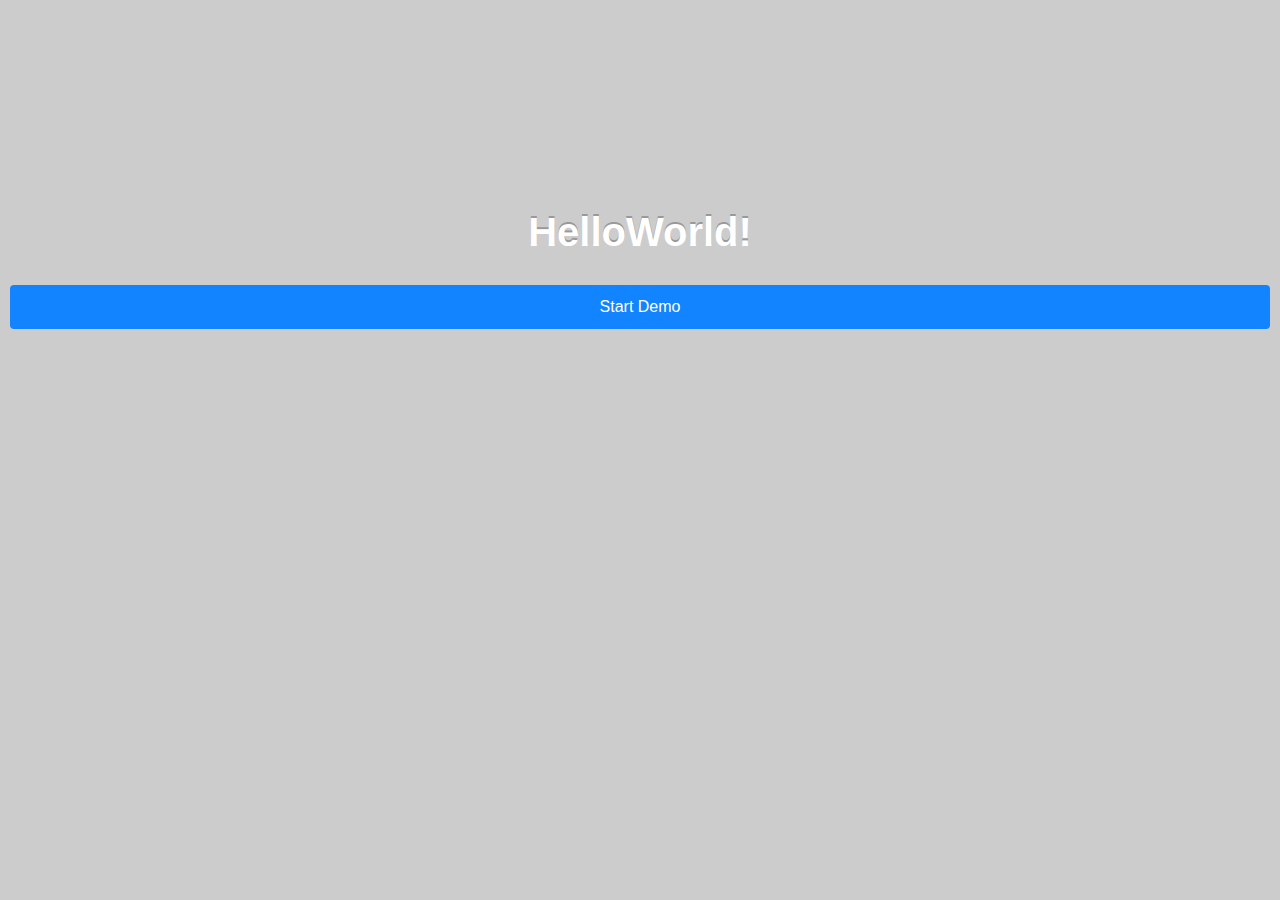
==== www/index.html @ b3d08a21 "Project's Initial Commit" ====
<!DOCTYPE HTML>
<html>
<head>
    <meta charset="utf-8">
    <meta name="viewport" content="width=device-width, height=device-height, initial-scale=1, maximum-scale=1, user-scalable=no">
    <meta http-equiv="Content-Security-Policy" content="default-src * data: gap: content: https://ssl.gstatic.com; style-src * 'unsafe-inline'; script-src * 'unsafe-inline' 'unsafe-eval'">
    <script src="components/loader.js"></script>
    <link rel="stylesheet" href="components/loader.css">
    <link rel="stylesheet" href="css/style.css">
    <script>
        // PhoneGap event handler
        document.addEventListener("deviceready", onDeviceReady, false);
        function onDeviceReady() {
            console.log("PhoneGap is ready");
        }
    </script>
</head>
<body>

    <h1>HelloWorld!</h1>
    <a class="button--large" href="phonegap-demo.html">Start Demo</a>

</body>
</html>
---- www/components/loader.css ----
/**
 * This is an auto-generated code by Monaca JS/CSS Components.
 * Please do not edit by hand.
 */

/*** <GENERATED> ***/
---- www/css/style.css ----
body {
    margin: 0;
    padding: 10px;
    background-color: #ccc;
    font-family: 'Helvetica';
}

h1 {
    text-shadow: 0 -2px 0 #999;
    text-align: center;
    font-size: 40px;
    padding: 0;
    margin: 200px 0 30px 0;
    color: white;
}

/**
 * Large Button Component
 * http://components.onsenui.io/
 */
.button--large {
  text-align: center;
  position: relative;
  display: inline-block;
  vertical-align: top;
  -webkit-box-sizing: border-box;
  -moz-box-sizing: border-box;
  box-sizing: border-box;
  -webkit-background-clip: padding-box;
  background-clip: padding-box;
  padding: 0;
  margin: 0;
  font: inherit;
  color: inherit;
  background: transparent;
  border: none;
  font-family: 'Helvetica Neue', Helvetica, sans-serif;
  -webkit-font-smoothing: antialiased;
  -moz-osx-font-smoothing: grayscale;
  font-weight: 400;
  cursor: default;
  -webkit-user-select: none;
  -moz-user-select: none;
  -ms-user-select: none;
  user-select: none;
  text-overflow: ellipsis;
  white-space: nowrap;
  overflow: hidden;
  height: auto;
  text-decoration: none;
  padding: 4px 20px;
  font-size: 16px;
  line-height: 36px;
  letter-spacing: 0;
  color: #fff;
  text-shadow: 0 1px none;
  vertical-align: middle;
  background-color: #1284ff;
  -webkit-box-shadow: none;
  box-shadow: none;
  border: none;
  -webkit-border-radius: 4px;
  border-radius: 4px;
  -webkit-transition: background-color 0.2s linear, color 0.2s linear, opacity 0.2s linear;
  -moz-transition: background-color 0.2s linear, color 0.2s linear, opacity 0.2s linear;
  -o-transition: background-color 0.2s linear, color 0.2s linear, opacity 0.2s linear;
  transition: background-color 0.2s linear, color 0.2s linear, opacity 0.2s linear;
  font-weight: 400;
  font-size: 16px;
  font-weight: 500;
  line-height: 36px;
  padding: 4px 20px;
  display: block;
  width: 100%;
}
.button--large:active {
  background-color: #1284ff;
  -webkit-box-shadow: none;
  box-shadow: none;
  color: #fff;
  -webkit-transition: none;
  -moz-transition: none;
  -o-transition: none;
  transition: none;
  opacity: 0.6;
  -webkit-transition: none;
  -moz-transition: none;
  -o-transition: none;
  transition: none;
}
.button--large:disabled {
  opacity: 0.3;
  cursor: default;
  pointer-events: none;
}
.button--large:hover {
  -webkit-transition: none;
  -moz-transition: none;
  -o-transition: none;
  transition: none;
}
.button--large:focus {
  -webkit-box-shadow: none;
  box-shadow: none;
  outline: 0;
}
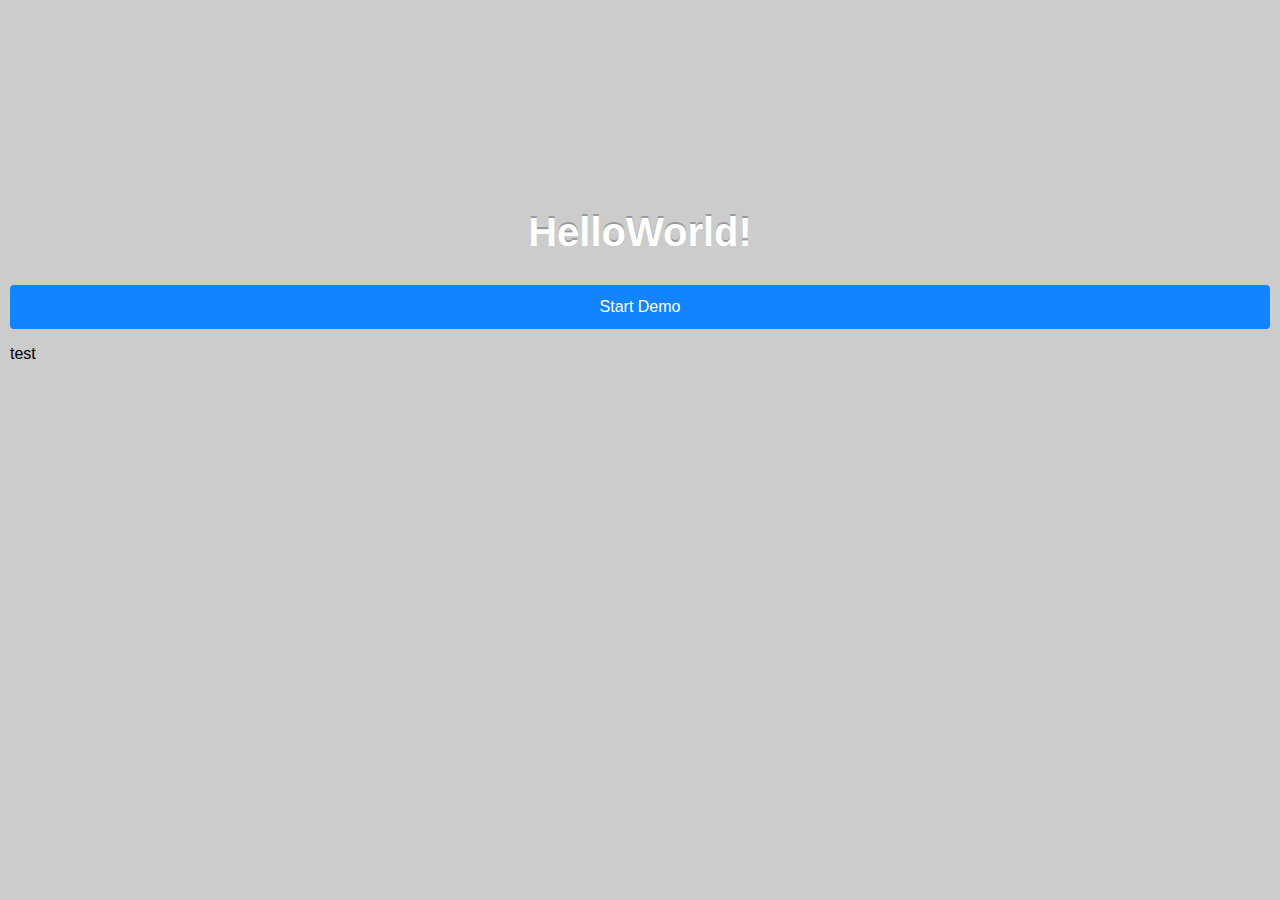
==== commit 067e840c: "テスト" ====
--- a/www/index.html
+++ b/www/index.html
@@ -19,6 +19,7 @@
 
     <h1>HelloWorld!</h1>
     <a class="button--large" href="phonegap-demo.html">Start Demo</a>
+    <p>test</p>
 
 </body>
 </html>
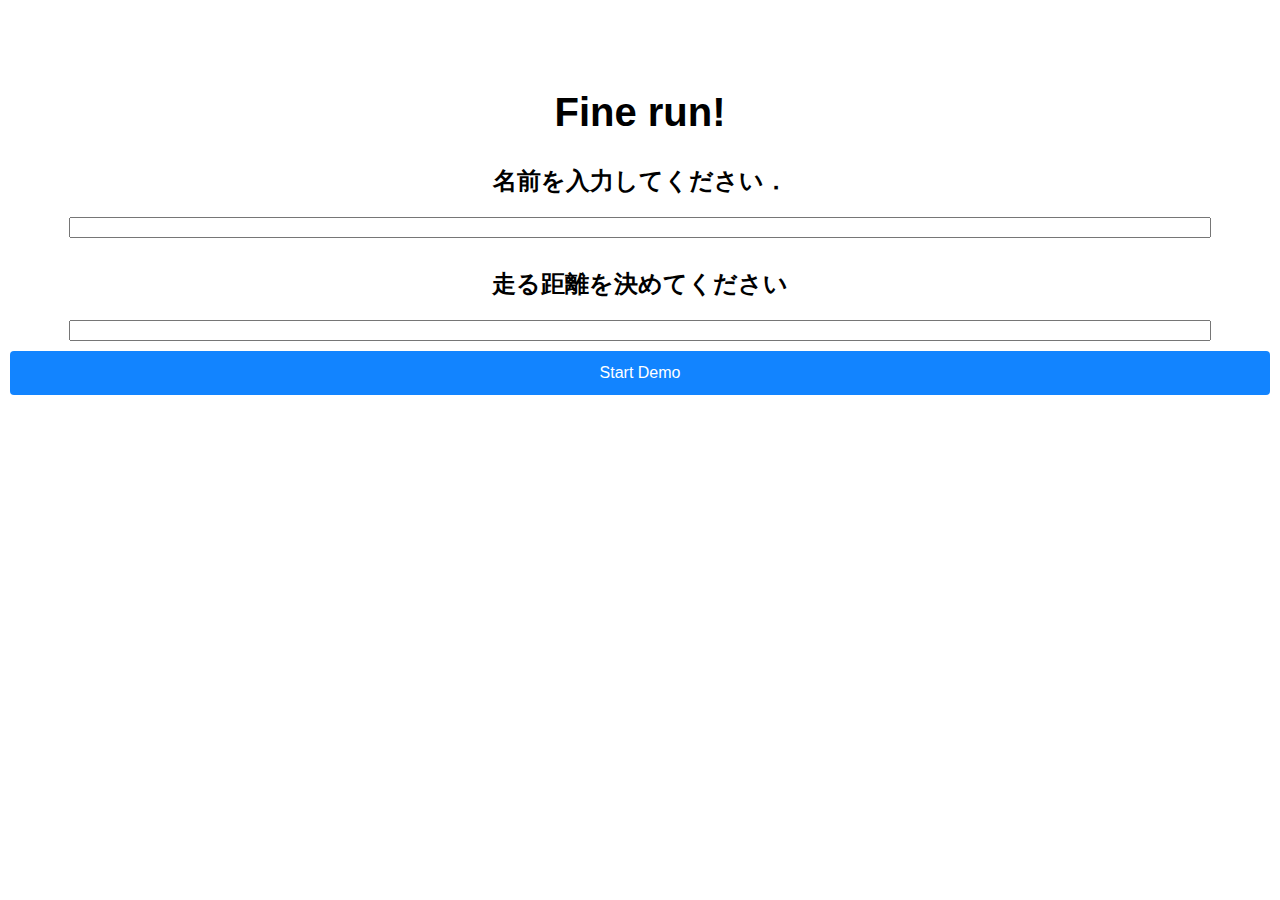
==== commit d701090e: "スタート画面の実装" ====
--- a/www/index.html
+++ b/www/index.html
@@ -1,25 +1,28 @@
-<!DOCTYPE HTML>
-<html>
-<head>
-    <meta charset="utf-8">
-    <meta name="viewport" content="width=device-width, height=device-height, initial-scale=1, maximum-scale=1, user-scalable=no">
-    <meta http-equiv="Content-Security-Policy" content="default-src * data: gap: content: https://ssl.gstatic.com; style-src * 'unsafe-inline'; script-src * 'unsafe-inline' 'unsafe-eval'">
-    <script src="components/loader.js"></script>
-    <link rel="stylesheet" href="components/loader.css">
-    <link rel="stylesheet" href="css/style.css">
-    <script>
-        // PhoneGap event handler
-        document.addEventListener("deviceready", onDeviceReady, false);
-        function onDeviceReady() {
-            console.log("PhoneGap is ready");
-        }
-    </script>
-</head>
-<body>
-
-    <h1>HelloWorld!</h1>
-    <a class="button--large" href="phonegap-demo.html">Start Demo</a>
-    <p>test</p>
-
-</body>
-</html>
+<!DOCTYPE HTML>
+<html>
+<head>
+    <meta charset="utf-8">
+    <meta name="viewport" content="width=device-width, height=device-height, initial-scale=1, maximum-scale=1, user-scalable=no">
+    <meta http-equiv="Content-Security-Policy" content="default-src * data: gap: content: https://ssl.gstatic.com; style-src * 'unsafe-inline'; script-src * 'unsafe-inline' 'unsafe-eval'">
+    <script src="components/loader.js"></script>
+    <link rel="stylesheet" href="components/loader.css">
+    <link rel="stylesheet" href="css/style.css">
+    <script>
+        // PhoneGap event handler
+        document.addEventListener("deviceready", onDeviceReady, false);
+        function onDeviceReady() {
+            console.log("PhoneGap is ready");
+        }
+    </script>
+</head>
+<body>
+
+    <h1>Fine run!</h1>
+    <h2>名前を入力してください．</h2>
+    <input type="text" class="input-text" />
+    <h2>走る距離を決めてください</h2>
+    <input type="text" class="input-text" />
+    <a class="button--large" href="#">Start Demo</a>
+
+</body>
+</html>
--- a/www/css/style.css
+++ b/www/css/style.css
@@ -1,106 +1,110 @@
-body {
-    margin: 0;
-    padding: 10px;
-    background-color: #ccc;
-    font-family: 'Helvetica';
-}
-
-h1 {
-    text-shadow: 0 -2px 0 #999;
-    text-align: center;
-    font-size: 40px;
-    padding: 0;
-    margin: 200px 0 30px 0;
-    color: white;
-}
-
-/**
- * Large Button Component
- * http://components.onsenui.io/
- */
-.button--large {
-  text-align: center;
-  position: relative;
-  display: inline-block;
-  vertical-align: top;
-  -webkit-box-sizing: border-box;
-  -moz-box-sizing: border-box;
-  box-sizing: border-box;
-  -webkit-background-clip: padding-box;
-  background-clip: padding-box;
-  padding: 0;
-  margin: 0;
-  font: inherit;
-  color: inherit;
-  background: transparent;
-  border: none;
-  font-family: 'Helvetica Neue', Helvetica, sans-serif;
-  -webkit-font-smoothing: antialiased;
-  -moz-osx-font-smoothing: grayscale;
-  font-weight: 400;
-  cursor: default;
-  -webkit-user-select: none;
-  -moz-user-select: none;
-  -ms-user-select: none;
-  user-select: none;
-  text-overflow: ellipsis;
-  white-space: nowrap;
-  overflow: hidden;
-  height: auto;
-  text-decoration: none;
-  padding: 4px 20px;
-  font-size: 16px;
-  line-height: 36px;
-  letter-spacing: 0;
-  color: #fff;
-  text-shadow: 0 1px none;
-  vertical-align: middle;
-  background-color: #1284ff;
-  -webkit-box-shadow: none;
-  box-shadow: none;
-  border: none;
-  -webkit-border-radius: 4px;
-  border-radius: 4px;
-  -webkit-transition: background-color 0.2s linear, color 0.2s linear, opacity 0.2s linear;
-  -moz-transition: background-color 0.2s linear, color 0.2s linear, opacity 0.2s linear;
-  -o-transition: background-color 0.2s linear, color 0.2s linear, opacity 0.2s linear;
-  transition: background-color 0.2s linear, color 0.2s linear, opacity 0.2s linear;
-  font-weight: 400;
-  font-size: 16px;
-  font-weight: 500;
-  line-height: 36px;
-  padding: 4px 20px;
-  display: block;
-  width: 100%;
-}
-.button--large:active {
-  background-color: #1284ff;
-  -webkit-box-shadow: none;
-  box-shadow: none;
-  color: #fff;
-  -webkit-transition: none;
-  -moz-transition: none;
-  -o-transition: none;
-  transition: none;
-  opacity: 0.6;
-  -webkit-transition: none;
-  -moz-transition: none;
-  -o-transition: none;
-  transition: none;
-}
-.button--large:disabled {
-  opacity: 0.3;
-  cursor: default;
-  pointer-events: none;
-}
-.button--large:hover {
-  -webkit-transition: none;
-  -moz-transition: none;
-  -o-transition: none;
-  transition: none;
-}
-.button--large:focus {
-  -webkit-box-shadow: none;
-  box-shadow: none;
-  outline: 0;
-}
+body {
+    margin: 0;
+    padding: 10px;
+    background-color: 0;
+    font-family: 'Helvetica';
+    text-align: center;
+}
+
+h1 {
+    text-align: center;
+    font-size: 40px;
+    padding: 0;
+    margin: 80px 0 30px 0;
+}
+
+/**
+ * Large Button Component
+ * http://components.onsenui.io/
+ */
+.button--large {
+  text-align: center;
+  position: relative;
+  display: inline-block;
+  vertical-align: top;
+  -webkit-box-sizing: border-box;
+  -moz-box-sizing: border-box;
+  box-sizing: border-box;
+  -webkit-background-clip: padding-box;
+  background-clip: padding-box;
+  padding: 0;
+  margin: 0;
+  font: inherit;
+  color: inherit;
+  background: transparent;
+  border: none;
+  font-family: 'Helvetica Neue', Helvetica, sans-serif;
+  -webkit-font-smoothing: antialiased;
+  -moz-osx-font-smoothing: grayscale;
+  font-weight: 400;
+  cursor: default;
+  -webkit-user-select: none;
+  -moz-user-select: none;
+  -ms-user-select: none;
+  user-select: none;
+  text-overflow: ellipsis;
+  white-space: nowrap;
+  overflow: hidden;
+  height: auto;
+  text-decoration: none;
+  padding: 4px 20px;
+  font-size: 16px;
+  line-height: 36px;
+  letter-spacing: 0;
+  color: #fff;
+  text-shadow: 0 1px none;
+  vertical-align: middle;
+  background-color: #1284ff;
+  -webkit-box-shadow: none;
+  box-shadow: none;
+  border: none;
+  -webkit-border-radius: 4px;
+  border-radius: 4px;
+  -webkit-transition: background-color 0.2s linear, color 0.2s linear, opacity 0.2s linear;
+  -moz-transition: background-color 0.2s linear, color 0.2s linear, opacity 0.2s linear;
+  -o-transition: background-color 0.2s linear, color 0.2s linear, opacity 0.2s linear;
+  transition: background-color 0.2s linear, color 0.2s linear, opacity 0.2s linear;
+  font-weight: 400;
+  font-size: 16px;
+  font-weight: 500;
+  line-height: 36px;
+  padding: 4px 20px;
+  display: block;
+  width: 100%;
+}
+.button--large:active {
+  background-color: #1284ff;
+  -webkit-box-shadow: none;
+  box-shadow: none;
+  color: #fff;
+  -webkit-transition: none;
+  -moz-transition: none;
+  -o-transition: none;
+  transition: none;
+  opacity: 0.6;
+  -webkit-transition: none;
+  -moz-transition: none;
+  -o-transition: none;
+  transition: none;
+}
+.button--large:disabled {
+  opacity: 0.3;
+  cursor: default;
+  pointer-events: none;
+}
+.button--large:hover {
+  -webkit-transition: none;
+  -moz-transition: none;
+  -o-transition: none;
+  transition: none;
+}
+.button--large:focus {
+  -webkit-box-shadow: none;
+  box-shadow: none;
+  outline: 0;
+}
+
+.input-text{
+    width: 90%;
+    margin: 0px 0px 10px 0px;
+}
